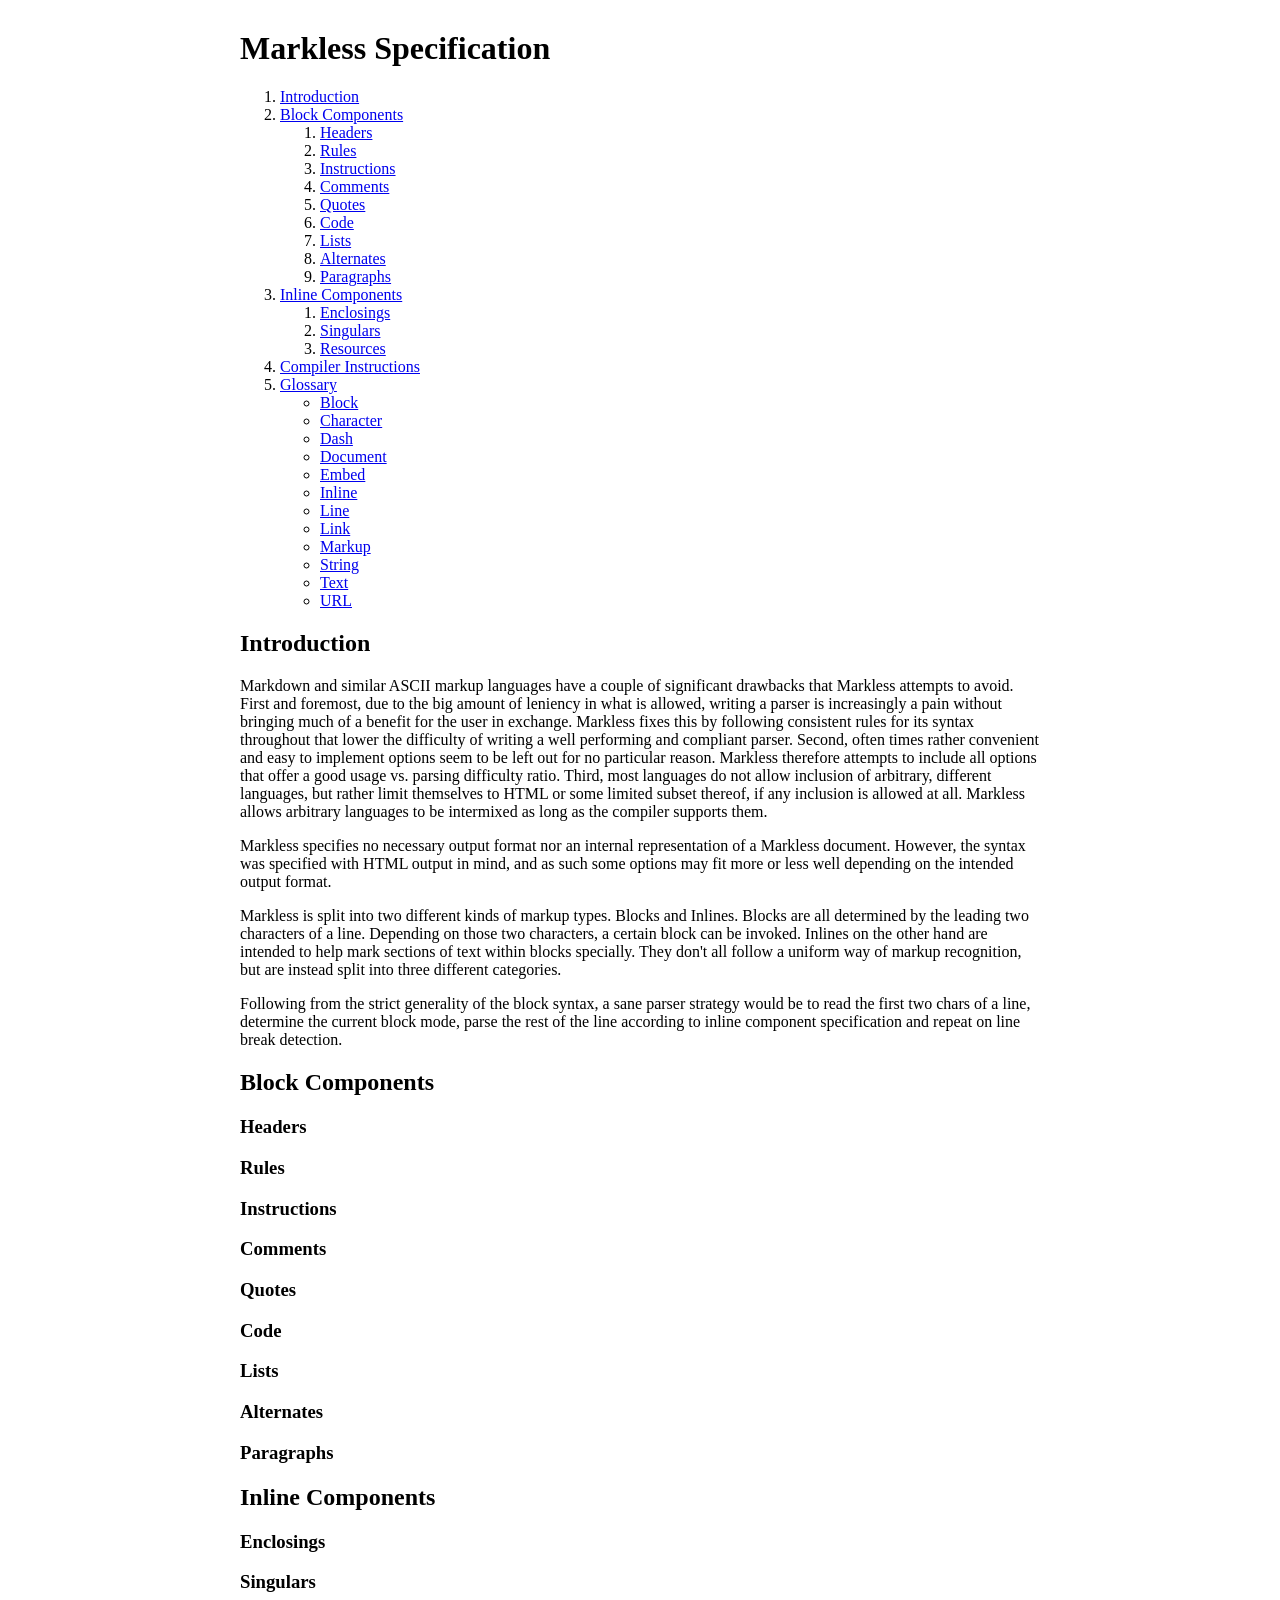
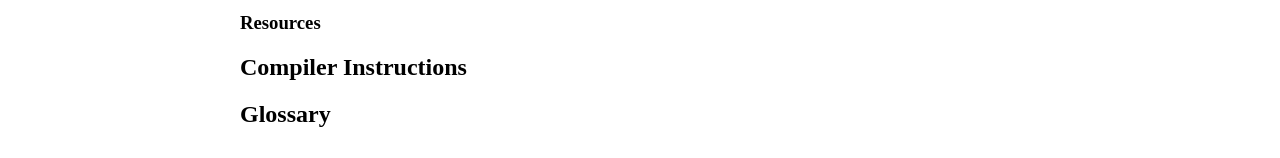
==== spec.html @ 7893da36 "Started work on the spec." ====
<!DOCTYPE html>
<html>
  <head>
    <meta charset="utf-8" />
    <title>Markless Specification</title>
    <style type="text/css">
      body{
          margin: 30px auto 30px auto;
          max-width: 800px;
          font-size: 12pt;
      }
    </style>
  </head>
  <body>
    <h1>Markless Specification</h1>
    <ol id="contents">
      <li><a href="#Introduction">Introduction</a></li>
      <li><a href="#Block_Components">Block Components</a>
        <ol>
          <li><a href="#Headers">Headers</a></li>
          <li><a href="#Rules">Rules</a></li>
          <li><a href="#Instructions">Instructions</a></li>
          <li><a href="#Comments">Comments</a></li>
          <li><a href="#Quotes">Quotes</a></li>
          <li><a href="#Code">Code</a></li>
          <li><a href="#Lists">Lists</a></li>
          <li><a href="#Alternates">Alternates</a></li>
          <li><a href="#Paragraphs">Paragraphs</a></li>
        </ol>
      </li>
      <li><a href="#Inline_Components">Inline Components</a>
        <ol>
          <li><a href="#Enclosings">Enclosings</a></li>
          <li><a href="#Singulars">Singulars</a></li>
          <li><a href="#Resources">Resources</a></li>
        </ol>
      </li>
      <li><a href="#Compiler_Instructions">Compiler Instructions</a></li>
      <li><a href="#Glossary">Glossary</a>
        <ul>
          <li><a href="#Glossary/Block">Block</a></li>
          <li><a href="#Glossary/Character">Character</a></li>
          <li><a href="#Glossary/Dash">Dash</a></li>
          <li><a href="#Glossary/Document">Document</a></li>
          <li><a href="#Glossary/Embed">Embed</a></li>
          <li><a href="#Glossary/Inline">Inline</a></li>
          <li><a href="#Glossary/Line">Line</a></li>
          <li><a href="#Glossary/Link">Link</a></li>
          <li><a href="#Glossary/Markup">Markup</a></li>
          <li><a href="#Glossary/String">String</a></li>
          <li><a href="#Glossary/Text">Text</a></li>
          <li><a href="#Glossary/URL">URL</a></li>
        </ul>
      </li>
    </ol>

    <h2 id="Introduction">Introduction</h2>
    <p>
      Markdown and similar ASCII markup languages have a couple of significant
      drawbacks that Markless attempts to avoid. First and foremost, due to the
      big amount of leniency in what is allowed, writing a parser is increasingly
      a pain without bringing much of a benefit for the user in exchange.
      Markless fixes this by following consistent rules for its syntax throughout
      that lower the difficulty of writing a well performing and compliant parser.
      Second, often times rather convenient and easy to implement options seem to
      be left out for no particular reason. Markless therefore attempts to
      include all options that offer a good usage vs. parsing difficulty ratio.
      Third, most languages do not allow inclusion of arbitrary, different
      languages, but rather limit themselves to HTML or some limited subset
      thereof, if any inclusion is allowed at all. Markless allows arbitrary
      languages to be intermixed as long as the compiler supports them.
    </p>
    <p>
      Markless specifies no necessary output format nor an internal representation
      of a Markless document. However, the syntax was specified with HTML output
      in mind, and as such some options may fit more or less well depending on the
      intended output format.
    </p>
    <p>
      Markless is split into two different kinds of markup types. Blocks and Inlines.
      Blocks are all determined by the leading two characters of a line. Depending
      on those two characters, a certain block can be invoked. Inlines on the other
      hand are intended to help mark sections of text within blocks specially. They
      don't all follow a uniform way of markup recognition, but are instead split
      into three different categories.
    </p>
    <p>
      Following from the strict generality of the block syntax, a sane parser
      strategy would be to read the first two chars of a line, determine the current
      block mode, parse the rest of the line according to inline component
      specification and repeat on line break detection.
    </p>

    <h2 id="Block_Components">Block Components</h2>
    <p>
    </p>
    <div>
      <h3 id="Headers">Headers</h3>
      <pre><code></code></pre>
      <p>
      </p>
      
      <h3 id="Rules">Rules</h3>
      <pre><code></code></pre>
      <p>
      </p>
      
      <h3 id="Instructions">Instructions</h3>
      <pre><code></code></pre>
      <p>
      </p>
      
      <h3 id="Comments">Comments</h3>
      <pre><code></code></pre>
      <p>
      </p>
      
      <h3 id="Quotes">Quotes</h3>
      <pre><code></code></pre>
      <p>
      </p>
      
      <h3 id="Code">Code</h3>
      <pre><code></code></pre>
      <p>
      </p>
      
      <h3 id="Lists">Lists</h3>
      <pre><code></code></pre>
      <p>
      </p>
      
      <h3 id="Alternates">Alternates</h3>
      <pre><code></code></pre>
      <p>
      </p>
      
      <h3 id="Paragraphs">Paragraphs</h3>
      <pre><code></code></pre>
      <p>
      </p>
    </div>

    <h2 id="Inline_Components">Inline Components</h2>
    <p>
    </p>
    <div>
      <h3 id="Enclosings">Enclosings</h3>
      <pre><code></code></pre>
      <p>
      </p>
      
      <h3 id="Singulars">Singulars</h3>
      <pre><code></code></pre>
      <p>
      </p>
      
      <h3 id="Resources">Resources</h3>
      <pre><code></code></pre>
      <p>
      </p>
    </div>

    <h2 id="Compiler_Instructions">Compiler Instructions</h2>
    <p>
    </p>

    <h2 id="Glossary">Glossary</h2>
    <p>
    </p>
    <div>
      <h3 id="Glossary/"></h3>
      <p></p>
      
      <h3 id="Glossary/"></h3>
      <p></p>
    </div>
  </body>
</html>
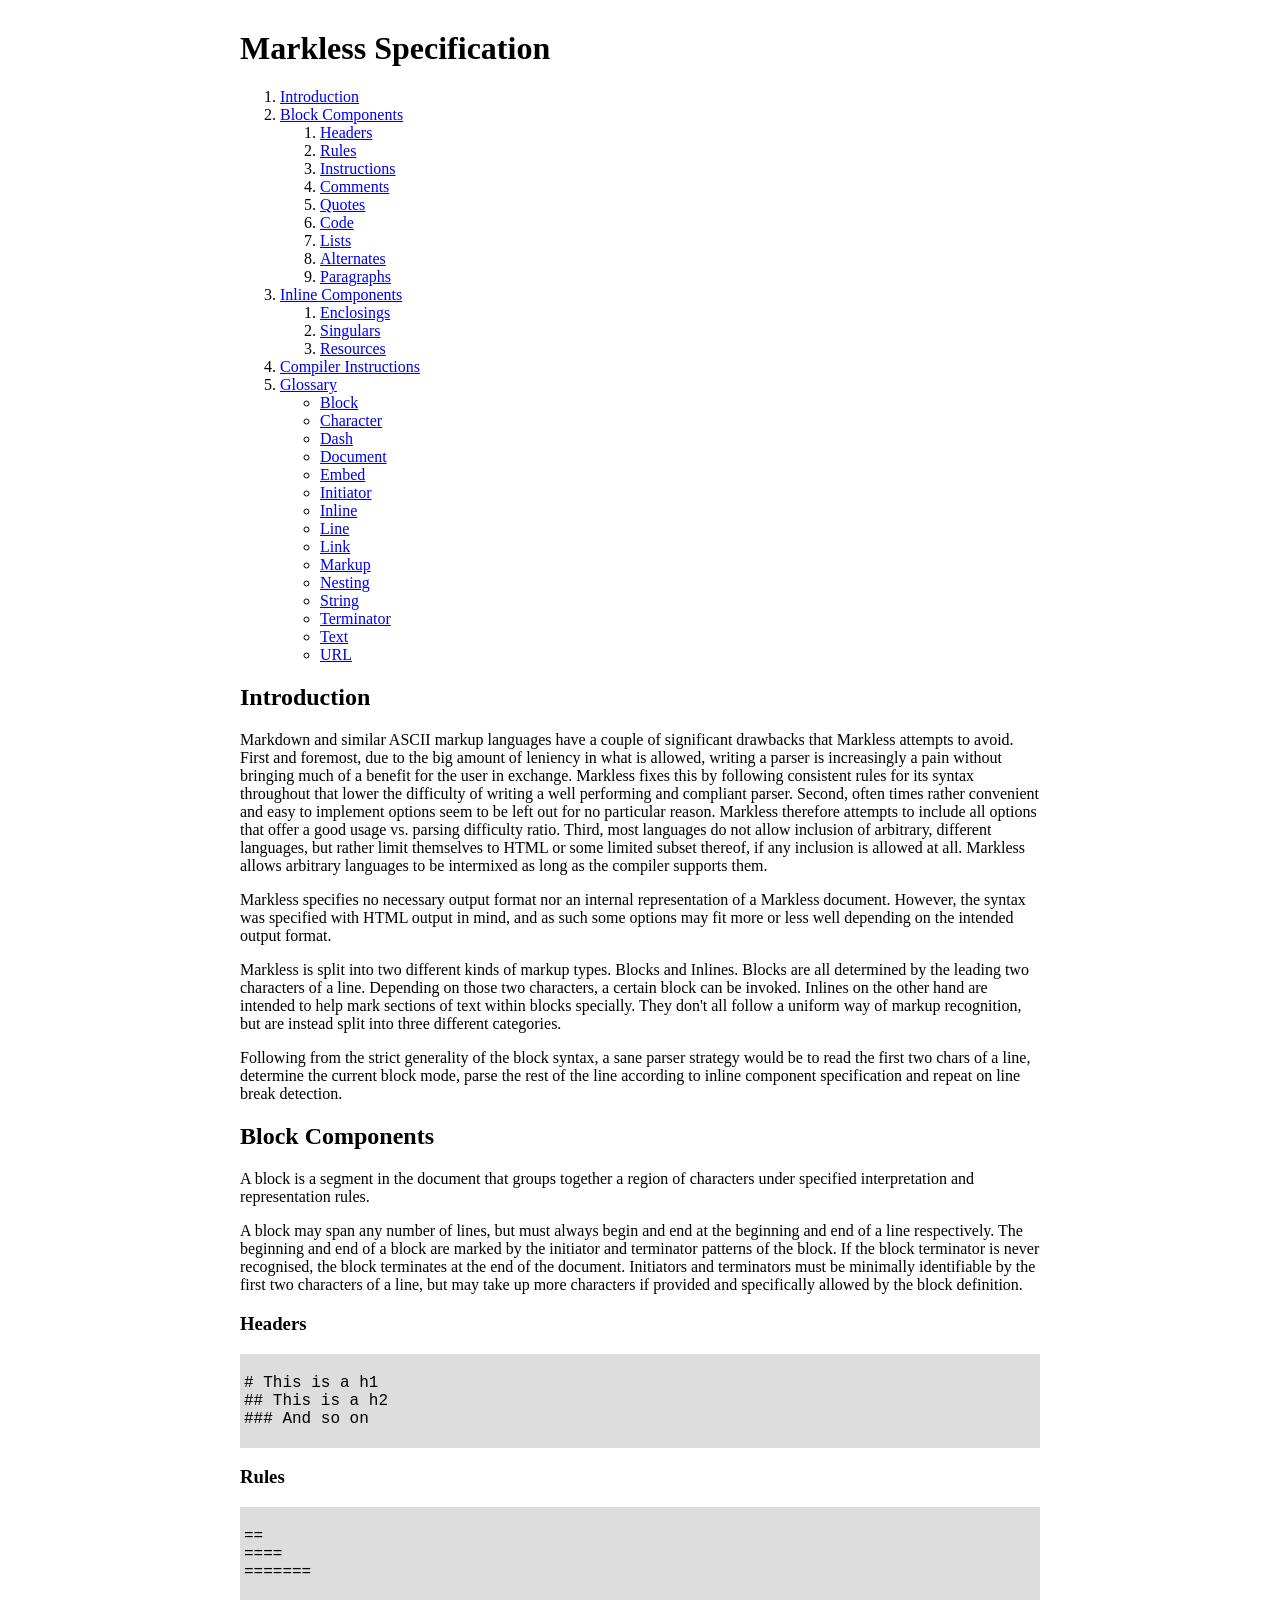
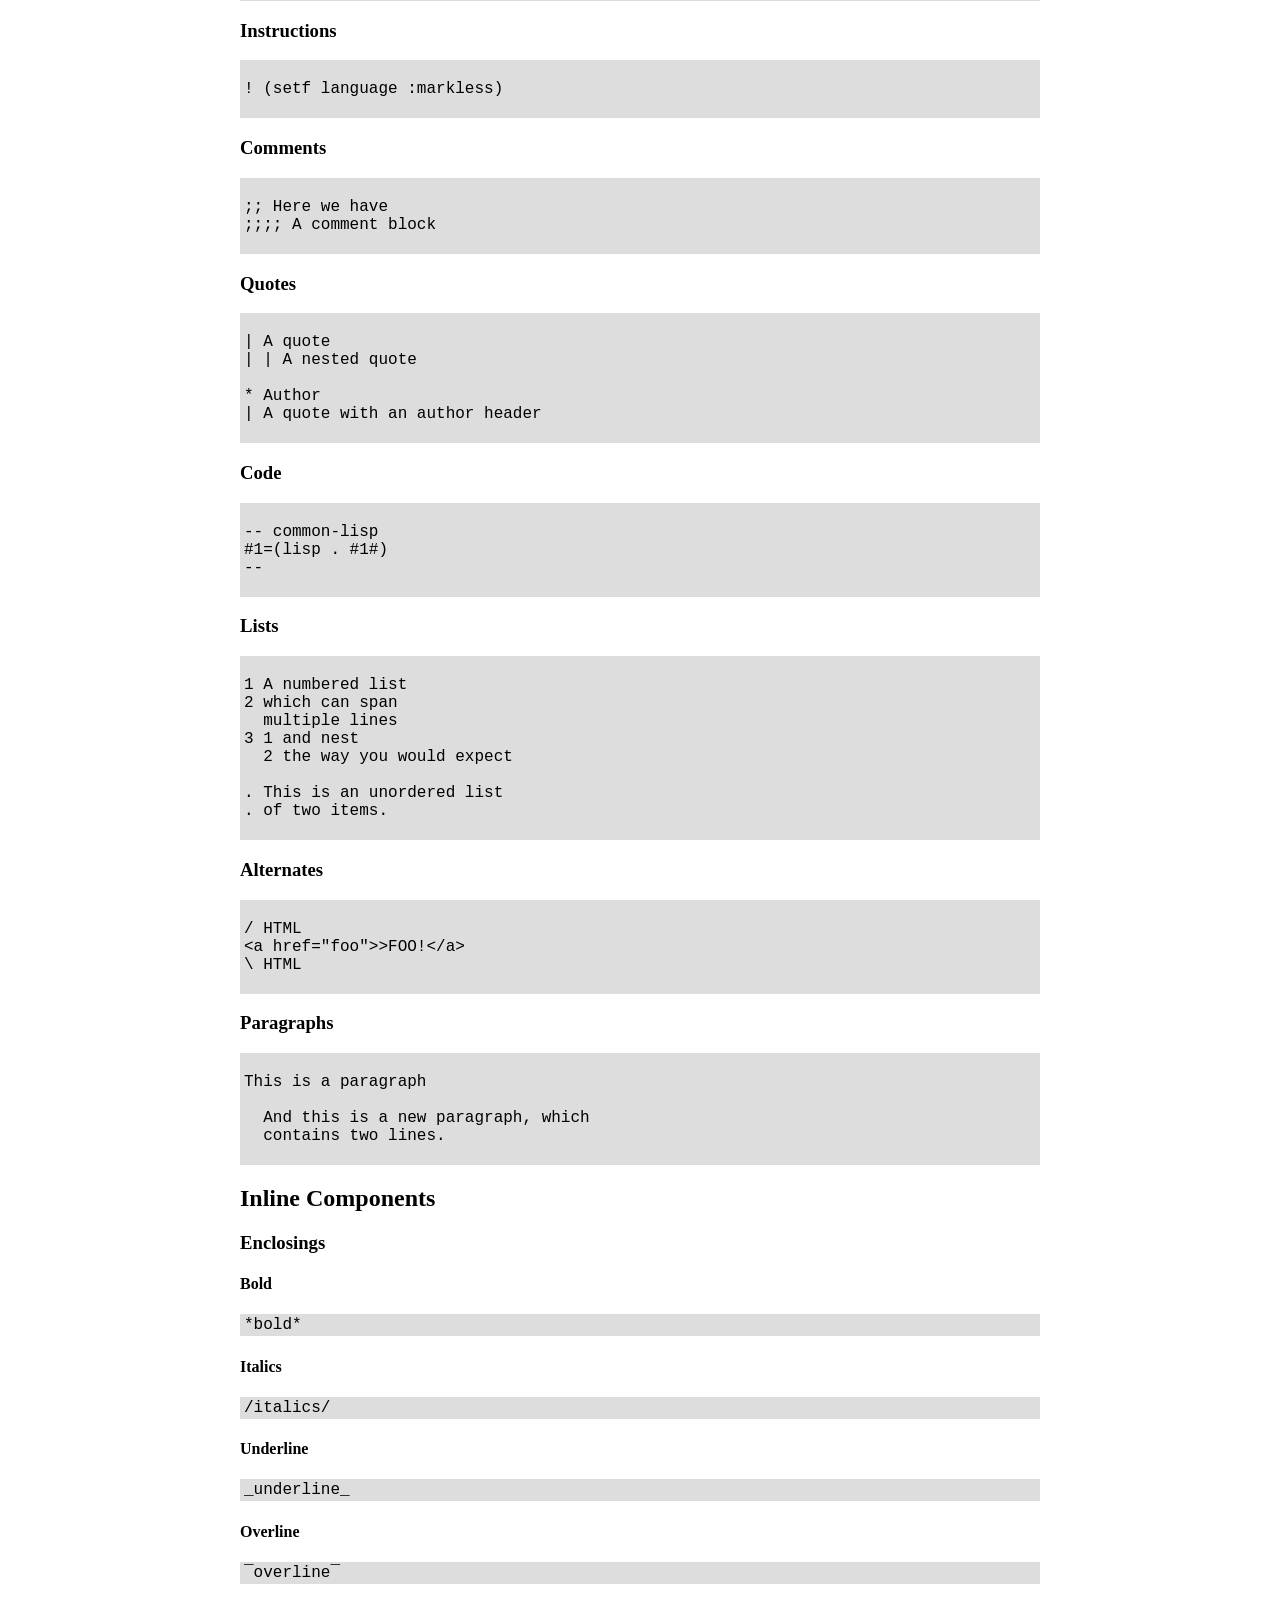
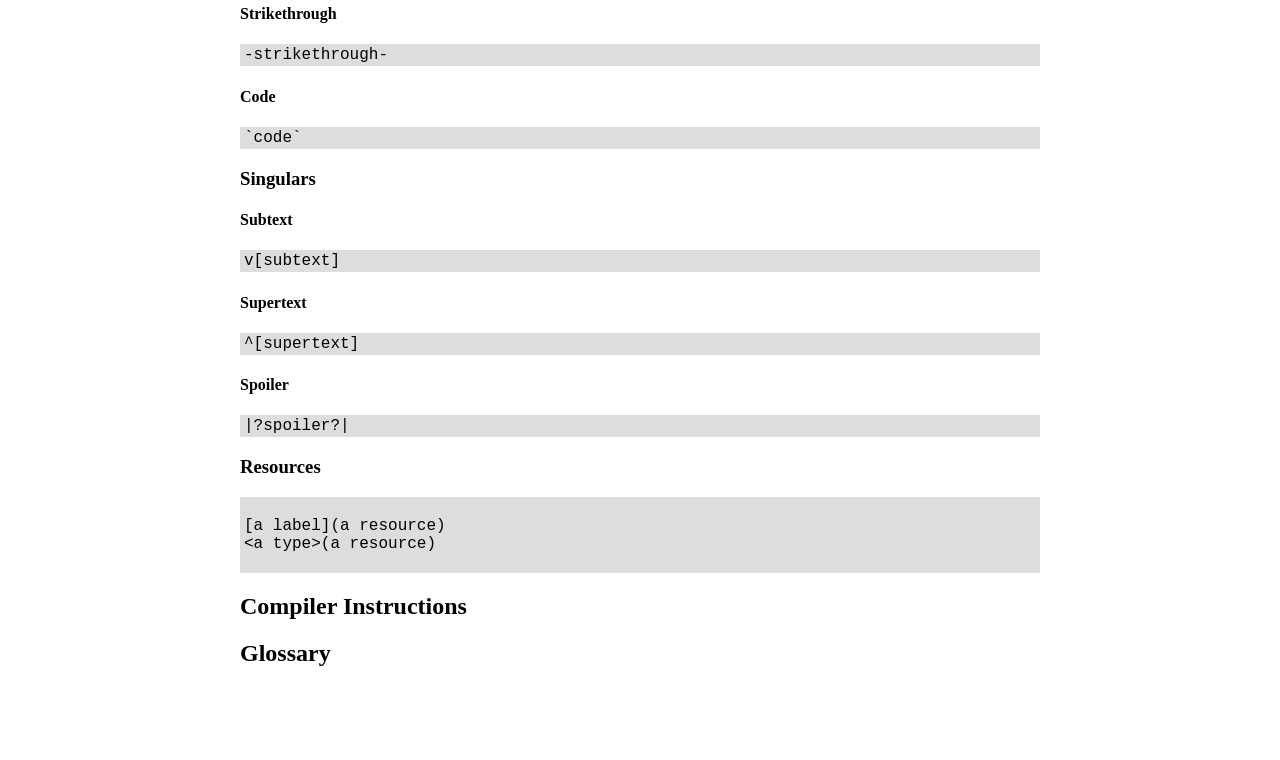
==== commit 25cba780: "Continued work on the spec, included samples of all markup options." ====
--- a/spec.html
+++ b/spec.html
@@ -8,6 +8,14 @@
           margin: 30px auto 30px auto;
           max-width: 800px;
           font-size: 12pt;
+      }
+      code{
+          font-family: Consolas, Inconsolata, monospace;
+          background: #DDD;
+          padding: 2px 4px 2px 4px;
+      }
+      pre code{
+          display: block;
       }
     </style>
   </head>
@@ -43,11 +51,14 @@
           <li><a href="#Glossary/Dash">Dash</a></li>
           <li><a href="#Glossary/Document">Document</a></li>
           <li><a href="#Glossary/Embed">Embed</a></li>
+          <li><a href="#Glossary/Initiator">Initiator</a></li>
           <li><a href="#Glossary/Inline">Inline</a></li>
           <li><a href="#Glossary/Line">Line</a></li>
           <li><a href="#Glossary/Link">Link</a></li>
           <li><a href="#Glossary/Markup">Markup</a></li>
+          <li><a href="#Glossary/Nesting">Nesting</a></li>
           <li><a href="#Glossary/String">String</a></li>
+          <li><a href="#Glossary/Terminator">Terminator</a></li>
           <li><a href="#Glossary/Text">Text</a></li>
           <li><a href="#Glossary/URL">URL</a></li>
         </ul>
@@ -93,50 +104,102 @@
 
     <h2 id="Block_Components">Block Components</h2>
     <p>
+      A block is a segment in the document that groups together a region of characters
+      under specified interpretation and representation rules.
+    </p>
+    <p>
+      A block may span any number of lines, but must always begin and end at the
+      beginning and end of a line respectively. The beginning and end of a block
+      are marked by the initiator and terminator patterns of the block. If the block
+      terminator is never recognised, the block terminates at the end of the document.
+      Initiators and terminators must be minimally identifiable by the first two
+      characters of a line, but may take up more characters if provided and
+      specifically allowed by the block definition.
     </p>
     <div>
       <h3 id="Headers">Headers</h3>
-      <pre><code></code></pre>
+      <pre><code>
+# This is a h1
+## This is a h2
+### And so on
+      </code></pre>
       <p>
       </p>
       
       <h3 id="Rules">Rules</h3>
-      <pre><code></code></pre>
+      <pre><code>
+==
+====
+=======
+      </code></pre>
       <p>
       </p>
       
       <h3 id="Instructions">Instructions</h3>
-      <pre><code></code></pre>
+      <pre><code>
+! (setf language :markless)
+      </code></pre>
       <p>
       </p>
       
       <h3 id="Comments">Comments</h3>
-      <pre><code></code></pre>
+      <pre><code>
+;; Here we have
+;;;; A comment block
+      </code></pre>
       <p>
       </p>
       
       <h3 id="Quotes">Quotes</h3>
-      <pre><code></code></pre>
+      <pre><code>
+| A quote
+| | A nested quote
+
+* Author
+| A quote with an author header
+      </code></pre>
       <p>
       </p>
       
       <h3 id="Code">Code</h3>
-      <pre><code></code></pre>
+      <pre><code>
+-- common-lisp
+#1=(lisp . #1#)
+--
+      </code></pre>
       <p>
       </p>
       
       <h3 id="Lists">Lists</h3>
-      <pre><code></code></pre>
+      <pre><code>
+1 A numbered list
+2 which can span
+  multiple lines
+3 1 and nest
+  2 the way you would expect
+
+. This is an unordered list
+. of two items.
+      </code></pre>
       <p>
       </p>
       
       <h3 id="Alternates">Alternates</h3>
-      <pre><code></code></pre>
+      <pre><code>
+/ HTML
+&lt;a href="foo"&gt>FOO!&lt;/a&gt;
+\ HTML
+      </code></pre>
       <p>
       </p>
       
       <h3 id="Paragraphs">Paragraphs</h3>
-      <pre><code></code></pre>
+      <pre><code>
+This is a paragraph
+
+  And this is a new paragraph, which
+  contains two lines.
+      </code></pre>
       <p>
       </p>
     </div>
@@ -146,17 +209,56 @@
     </p>
     <div>
       <h3 id="Enclosings">Enclosings</h3>
-      <pre><code></code></pre>
-      <p>
-      </p>
+      <p>
+      </p>
+      <div>
+        <h4>Bold</h4>
+        <pre><code>*bold*</code></pre>
+        <p></p>
+        
+        <h4>Italics</h4>
+        <pre><code>/italics/</code></pre>
+        <p></p>
+        
+        <h4>Underline</h4>
+        <pre><code>_underline_</code></pre>
+        <p></p>
+        
+        <h4>Overline</h4>
+        <pre><code>‾overline‾</code></pre>
+        <p></p>
+        
+        <h4>Strikethrough</h4>
+        <pre><code>-strikethrough-</code></pre>
+        <p></p>
+        
+        <h4>Code</h4>
+        <pre><code>`code`</code></pre>
+        <p></p>
+      </div>
       
       <h3 id="Singulars">Singulars</h3>
-      <pre><code></code></pre>
-      <p>
-      </p>
+      <p>
+      </p>
+      <div>
+        <h4>Subtext</h4>
+        <pre><code>v[subtext]</code></pre>
+        <p></p>
+        
+        <h4>Supertext</h4>
+        <pre><code>^[supertext]</code></pre>
+        <p></p>
+        
+        <h4>Spoiler</h4>
+        <pre><code>|?spoiler?|</code></pre>
+        <p></p>
+      </div>
       
       <h3 id="Resources">Resources</h3>
-      <pre><code></code></pre>
+      <pre><code>
+[a label](a resource)
+&lt;a type&gt;(a resource)
+      </code></pre>
       <p>
       </p>
     </div>
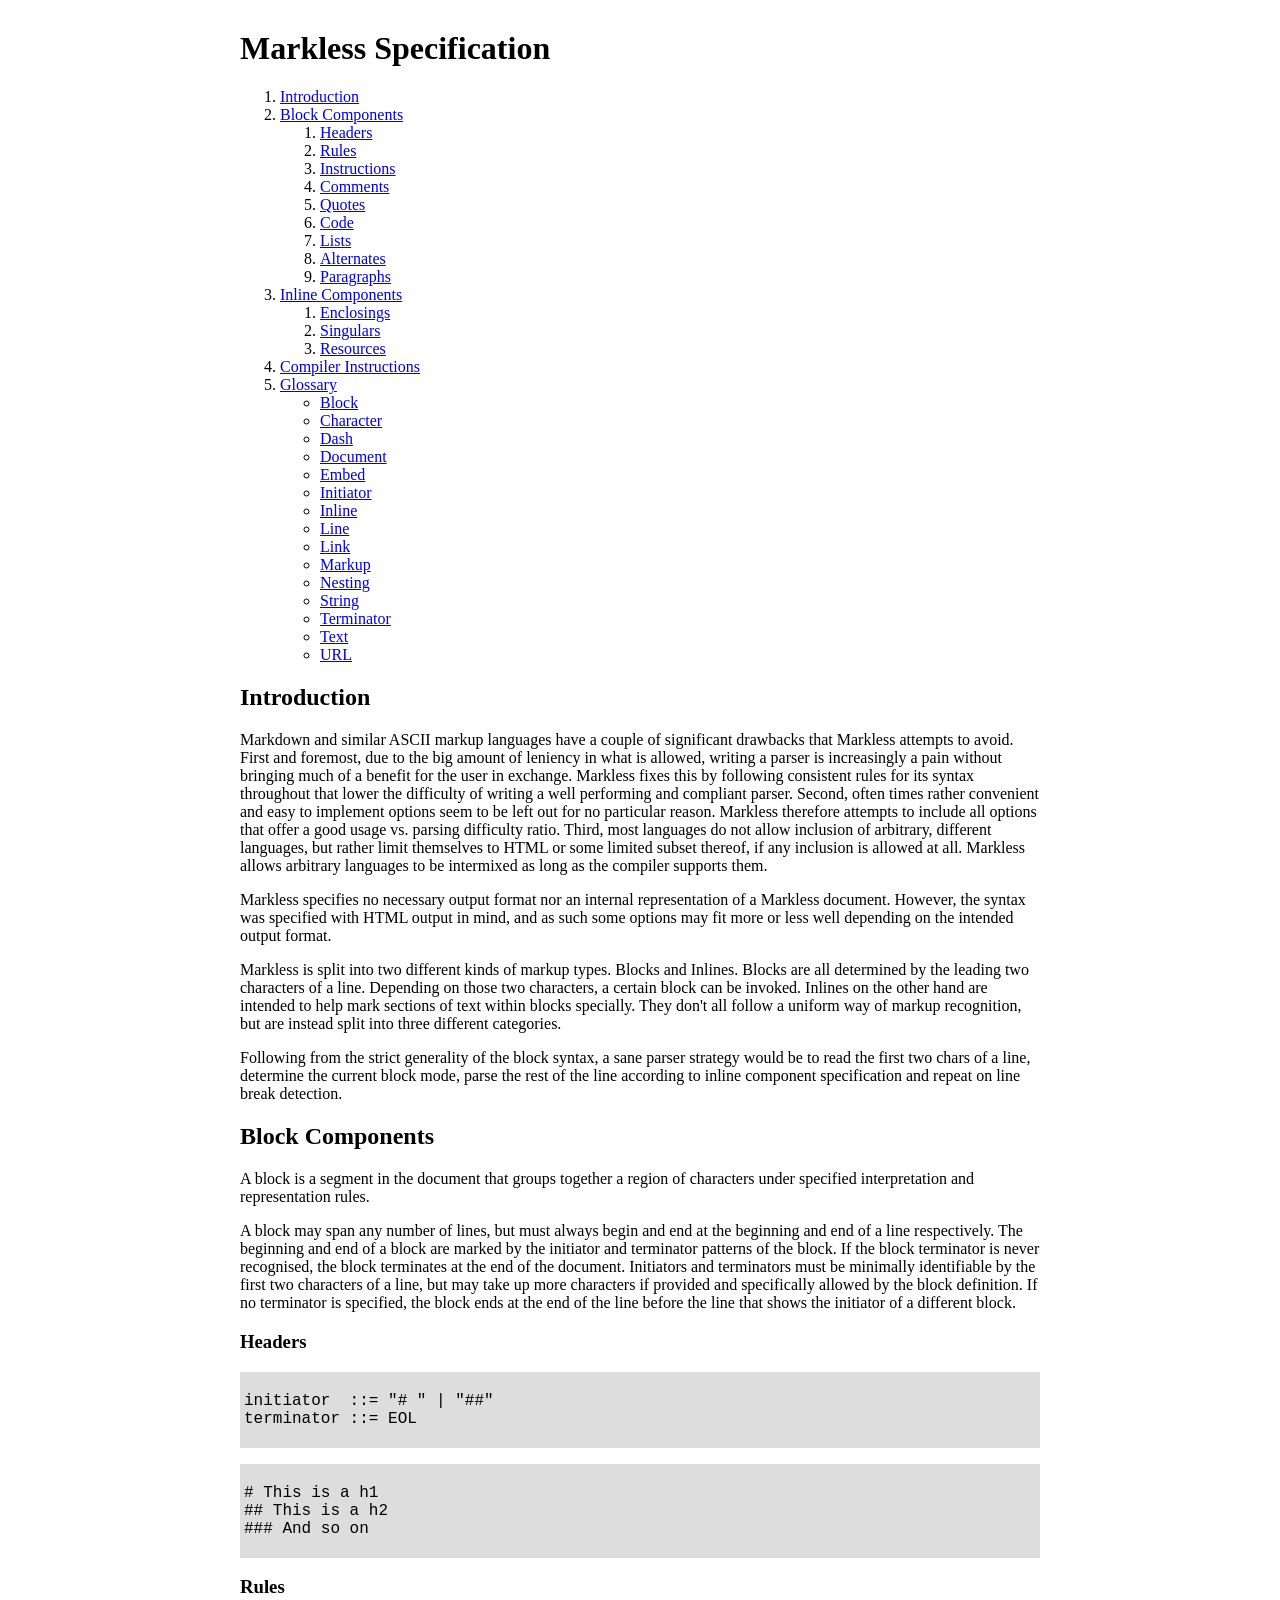
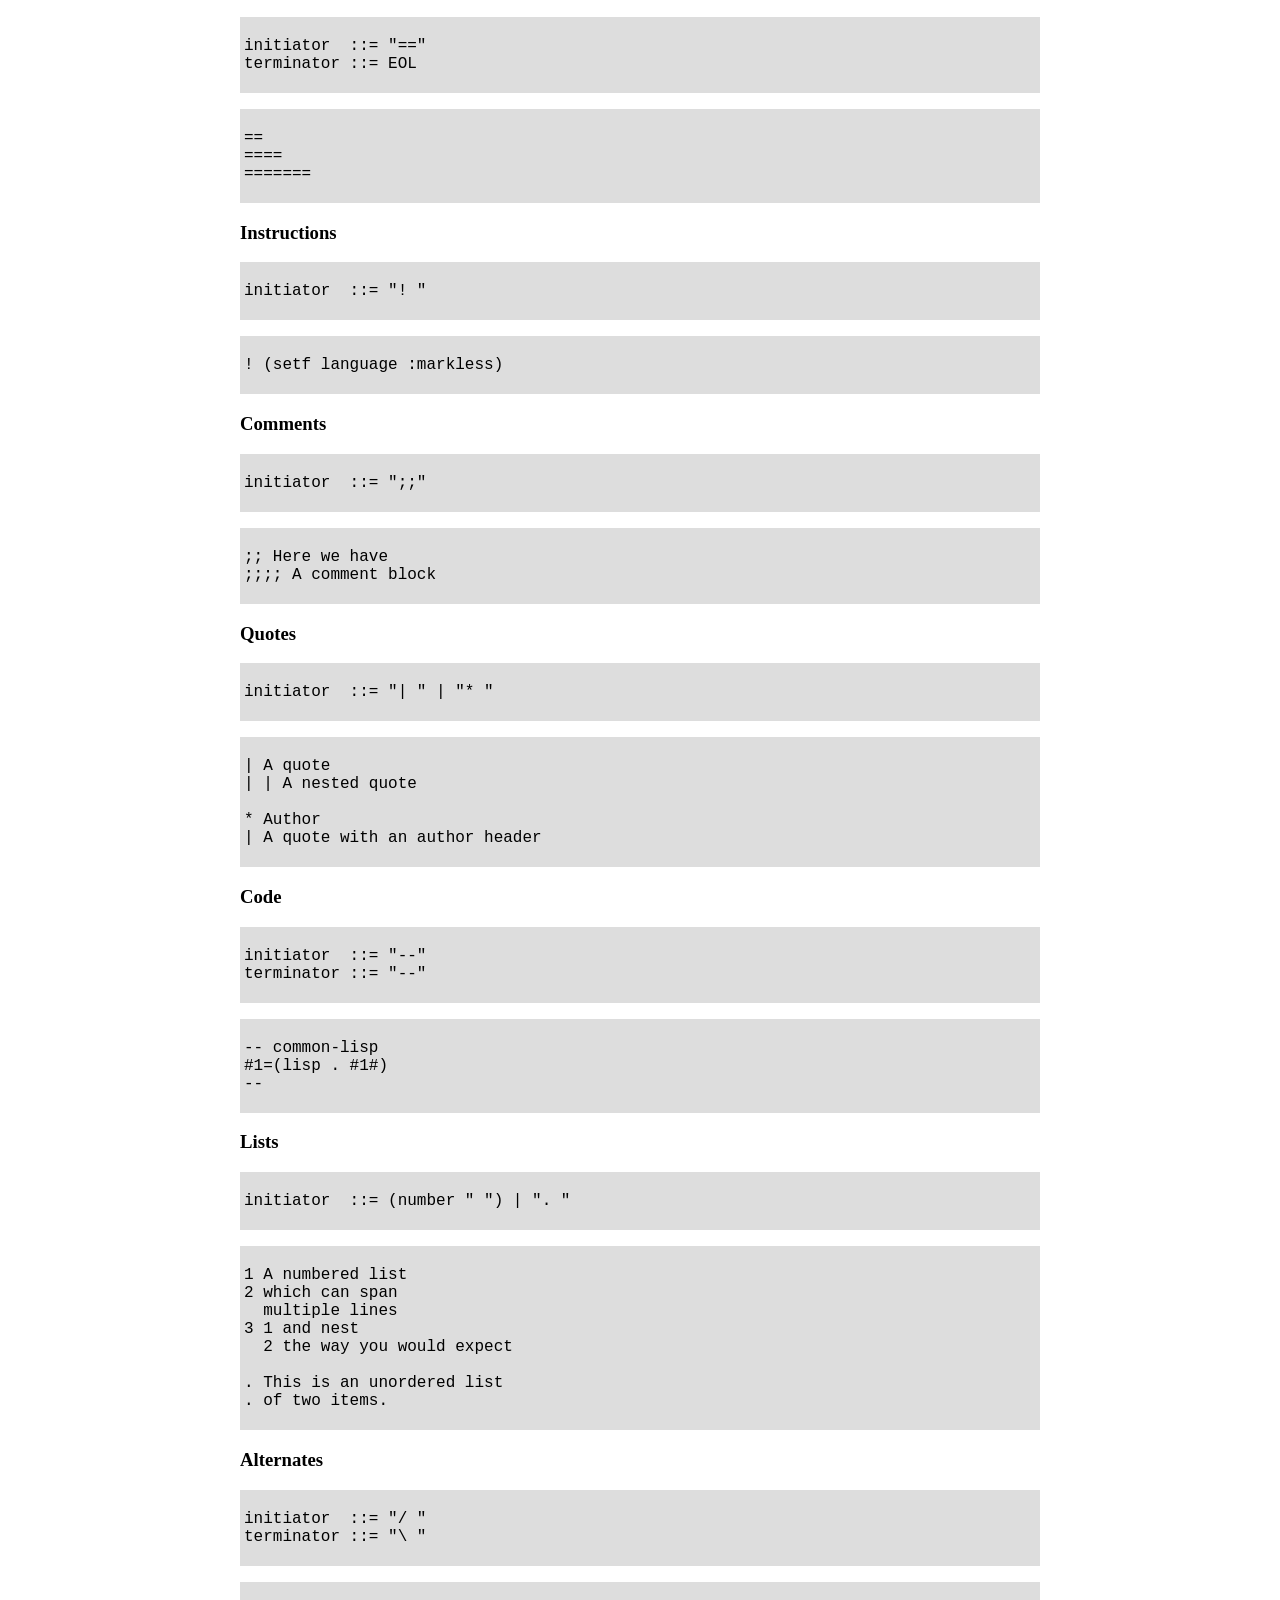
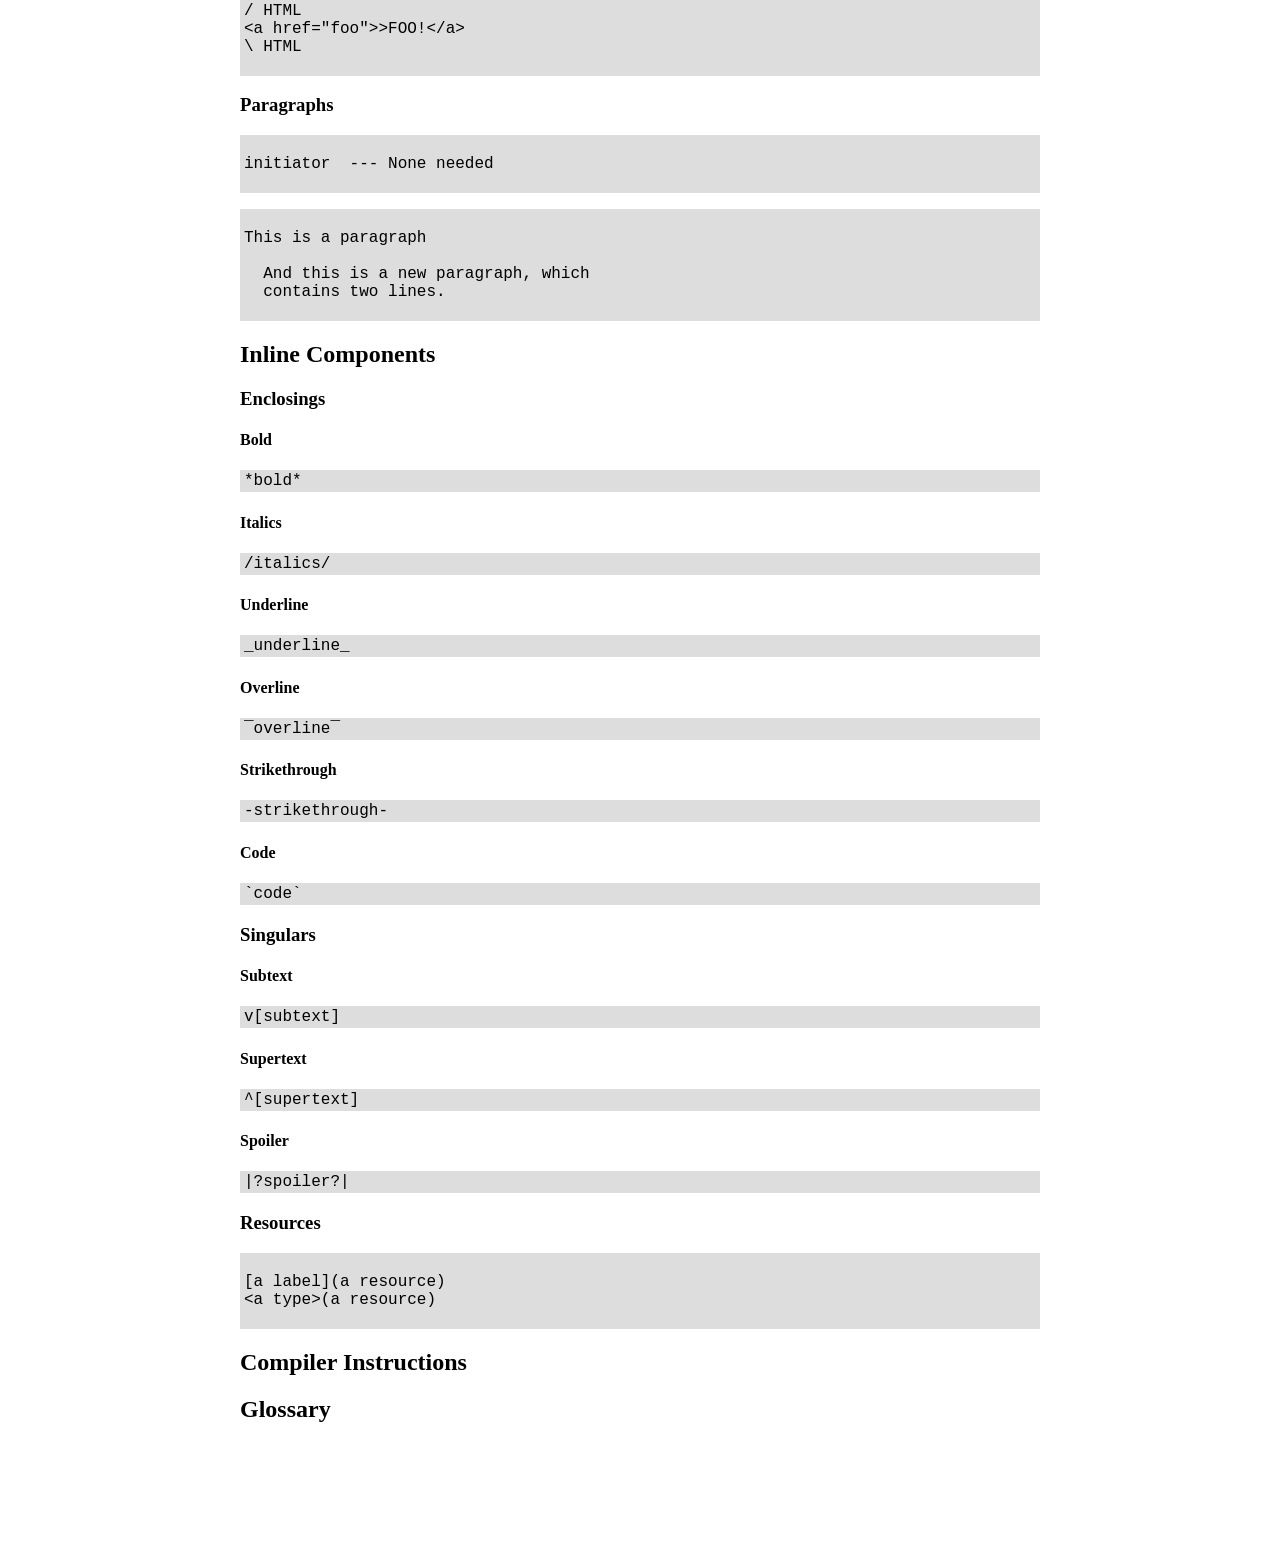
==== commit 126416f2: "Added clarification to block definition, added initiator and terminator definitions to blocks." ====
--- a/spec.html
+++ b/spec.html
@@ -114,11 +114,17 @@
       terminator is never recognised, the block terminates at the end of the document.
       Initiators and terminators must be minimally identifiable by the first two
       characters of a line, but may take up more characters if provided and
-      specifically allowed by the block definition.
+      specifically allowed by the block definition. If no terminator is specified, the
+      block ends at the end of the line before the line that shows the initiator of a
+      different block.
     </p>
     <div>
       <h3 id="Headers">Headers</h3>
-      <pre><code>
+      <pre><code class="definition">
+initiator  ::= "# " | "##"
+terminator ::= EOL
+      </code></pre>
+      <pre><code class="example">
 # This is a h1
 ## This is a h2
 ### And so on
@@ -127,7 +133,11 @@
       </p>
       
       <h3 id="Rules">Rules</h3>
-      <pre><code>
+      <pre><code class="definition">
+initiator  ::= "=="
+terminator ::= EOL
+      </code></pre>
+      <pre><code class="example">
 ==
 ====
 =======
@@ -136,14 +146,20 @@
       </p>
       
       <h3 id="Instructions">Instructions</h3>
-      <pre><code>
+      <pre><code class="definition">
+initiator  ::= "! "
+      </code></pre>
+      <pre><code class="example">
 ! (setf language :markless)
       </code></pre>
       <p>
       </p>
       
       <h3 id="Comments">Comments</h3>
-      <pre><code>
+      <pre><code class="definition">
+initiator  ::= ";;"
+      </code></pre>
+      <pre><code class="example">
 ;; Here we have
 ;;;; A comment block
       </code></pre>
@@ -151,7 +167,10 @@
       </p>
       
       <h3 id="Quotes">Quotes</h3>
-      <pre><code>
+      <pre><code class="definition">
+initiator  ::= "| " | "* "
+      </code></pre>
+      <pre><code class="example">
 | A quote
 | | A nested quote
 
@@ -162,7 +181,11 @@
       </p>
       
       <h3 id="Code">Code</h3>
-      <pre><code>
+      <pre><code class="definition">
+initiator  ::= "--"
+terminator ::= "--"
+      </code></pre>
+      <pre><code class="example">
 -- common-lisp
 #1=(lisp . #1#)
 --
@@ -171,7 +194,10 @@
       </p>
       
       <h3 id="Lists">Lists</h3>
-      <pre><code>
+      <pre><code class="definition">
+initiator  ::= (number " ") | ". "
+      </code></pre>
+      <pre><code class="example">
 1 A numbered list
 2 which can span
   multiple lines
@@ -185,7 +211,11 @@
       </p>
       
       <h3 id="Alternates">Alternates</h3>
-      <pre><code>
+      <pre><code class="definition">
+initiator  ::= "/ "
+terminator ::= "\ "
+      </code></pre>
+      <pre><code class="example">
 / HTML
 &lt;a href="foo"&gt>FOO!&lt;/a&gt;
 \ HTML
@@ -194,7 +224,10 @@
       </p>
       
       <h3 id="Paragraphs">Paragraphs</h3>
-      <pre><code>
+      <pre><code class="definition">
+initiator  --- None needed
+      </code></pre>
+      <pre><code class="example">
 This is a paragraph
 
   And this is a new paragraph, which
@@ -213,27 +246,27 @@
       </p>
       <div>
         <h4>Bold</h4>
-        <pre><code>*bold*</code></pre>
+        <pre><code class="example">*bold*</code></pre>
         <p></p>
         
         <h4>Italics</h4>
-        <pre><code>/italics/</code></pre>
+        <pre><code class="example">/italics/</code></pre>
         <p></p>
         
         <h4>Underline</h4>
-        <pre><code>_underline_</code></pre>
+        <pre><code class="example">_underline_</code></pre>
         <p></p>
         
         <h4>Overline</h4>
-        <pre><code>‾overline‾</code></pre>
+        <pre><code class="example">‾overline‾</code></pre>
         <p></p>
         
         <h4>Strikethrough</h4>
-        <pre><code>-strikethrough-</code></pre>
+        <pre><code class="example">-strikethrough-</code></pre>
         <p></p>
         
         <h4>Code</h4>
-        <pre><code>`code`</code></pre>
+        <pre><code class="example">`code`</code></pre>
         <p></p>
       </div>
       
@@ -242,20 +275,20 @@
       </p>
       <div>
         <h4>Subtext</h4>
-        <pre><code>v[subtext]</code></pre>
+        <pre><code class="example">v[subtext]</code></pre>
         <p></p>
         
         <h4>Supertext</h4>
-        <pre><code>^[supertext]</code></pre>
+        <pre><code class="example">^[supertext]</code></pre>
         <p></p>
         
         <h4>Spoiler</h4>
-        <pre><code>|?spoiler?|</code></pre>
+        <pre><code class="example">|?spoiler?|</code></pre>
         <p></p>
       </div>
       
       <h3 id="Resources">Resources</h3>
-      <pre><code>
+      <pre><code class="example">
 [a label](a resource)
 &lt;a type&gt;(a resource)
       </code></pre>
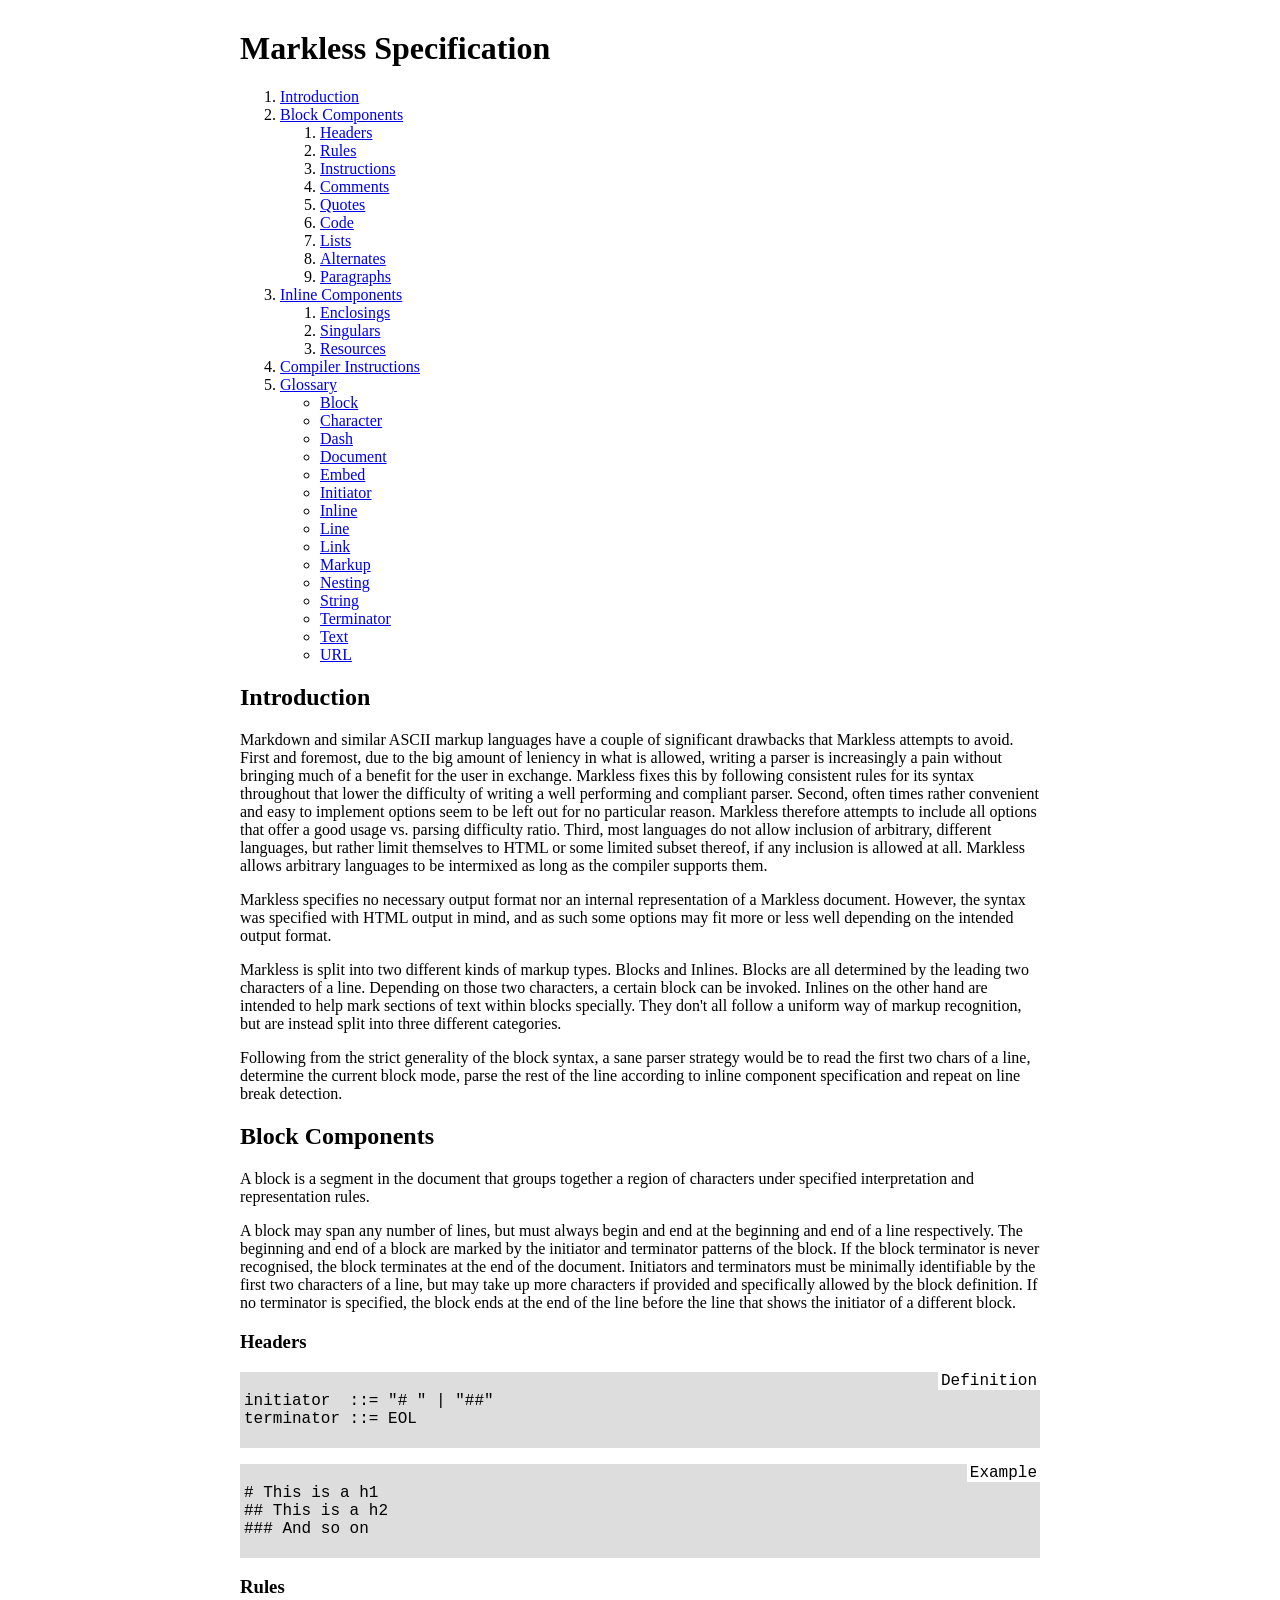
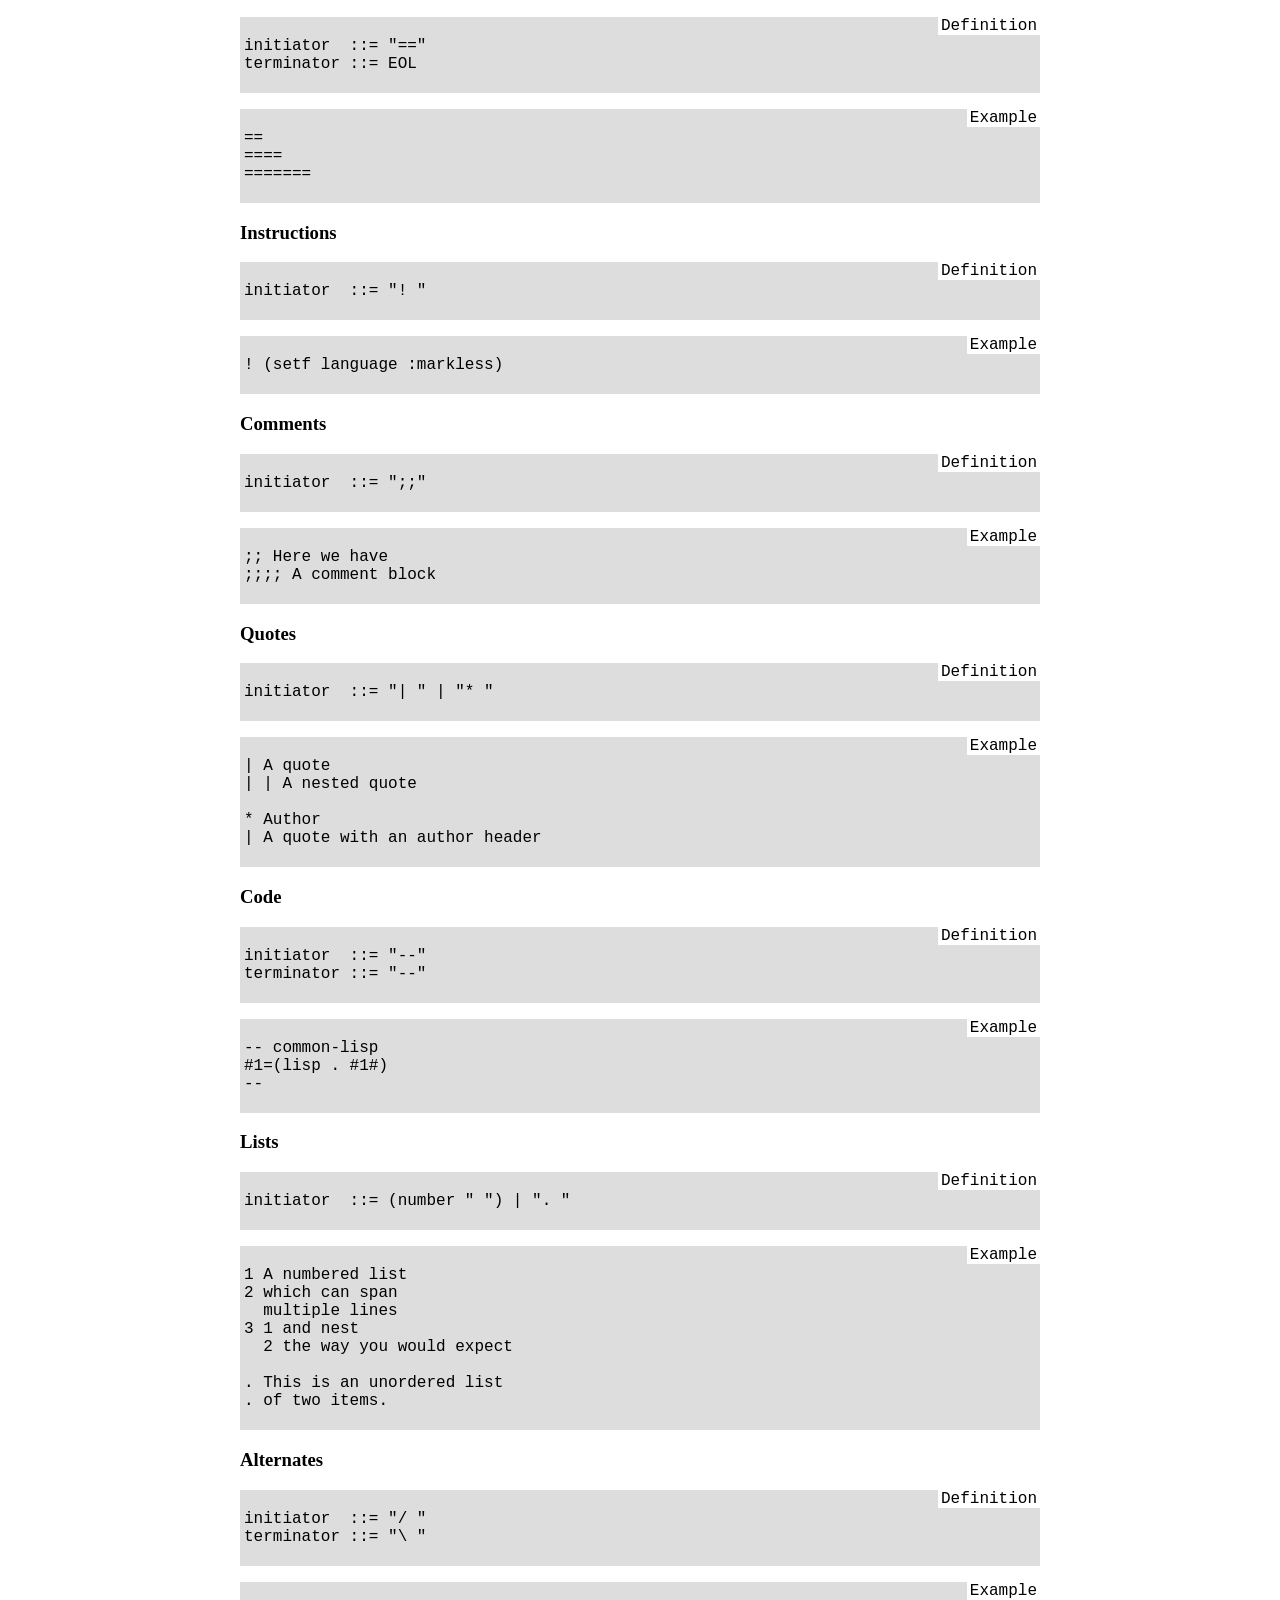
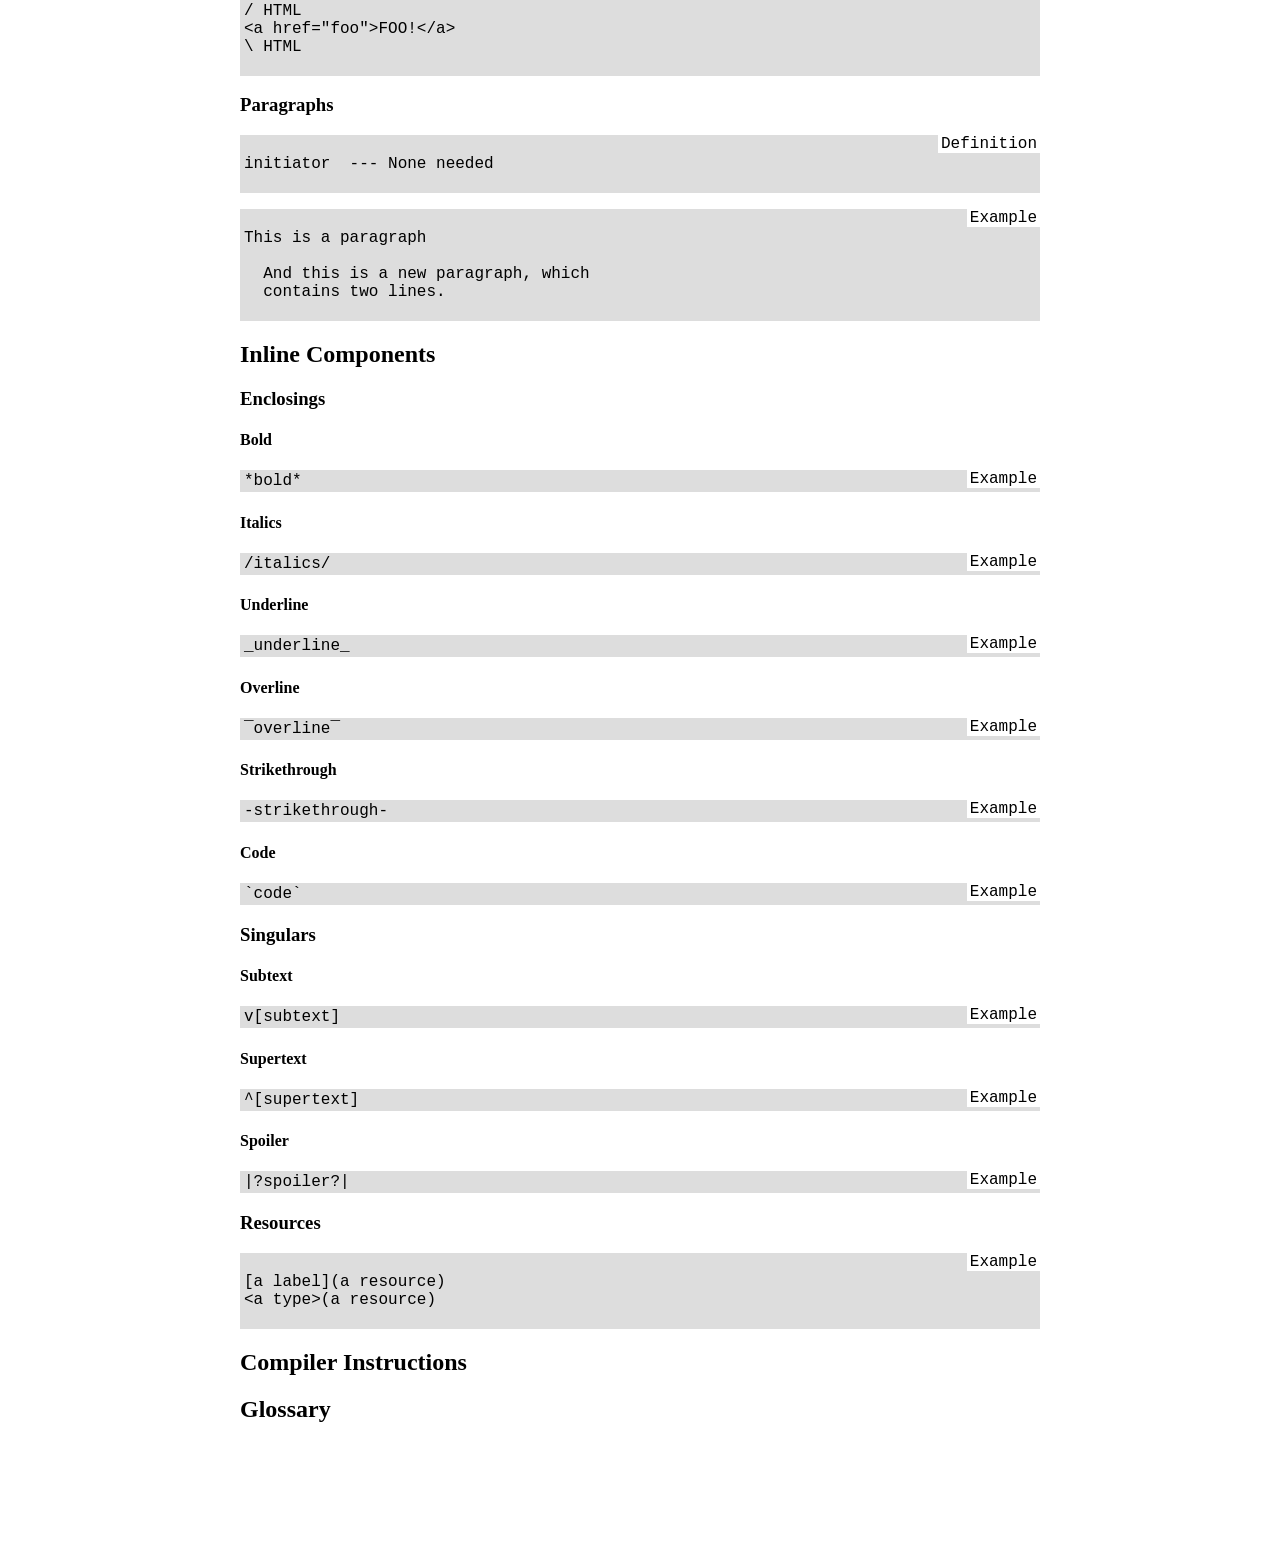
==== commit 81092870: "Styling" ====
--- a/spec.html
+++ b/spec.html
@@ -13,10 +13,19 @@
           font-family: Consolas, Inconsolata, monospace;
           background: #DDD;
           padding: 2px 4px 2px 4px;
+          position: relative;
       }
       pre code{
           display: block;
       }
+      code.definition::before,code.example::before{
+          background: #FFF;
+          position: absolute;
+          top: 0; right: 0;
+          padding: 0 3px 0 3px;
+      }
+      code.definition::before{content:"Definition";}
+      code.example::before{content:"Example";}
     </style>
   </head>
   <body>
@@ -217,7 +226,7 @@
       </code></pre>
       <pre><code class="example">
 / HTML
-&lt;a href="foo"&gt>FOO!&lt;/a&gt;
+&lt;a href="foo"&gt;FOO!&lt;/a&gt;
 \ HTML
       </code></pre>
       <p>
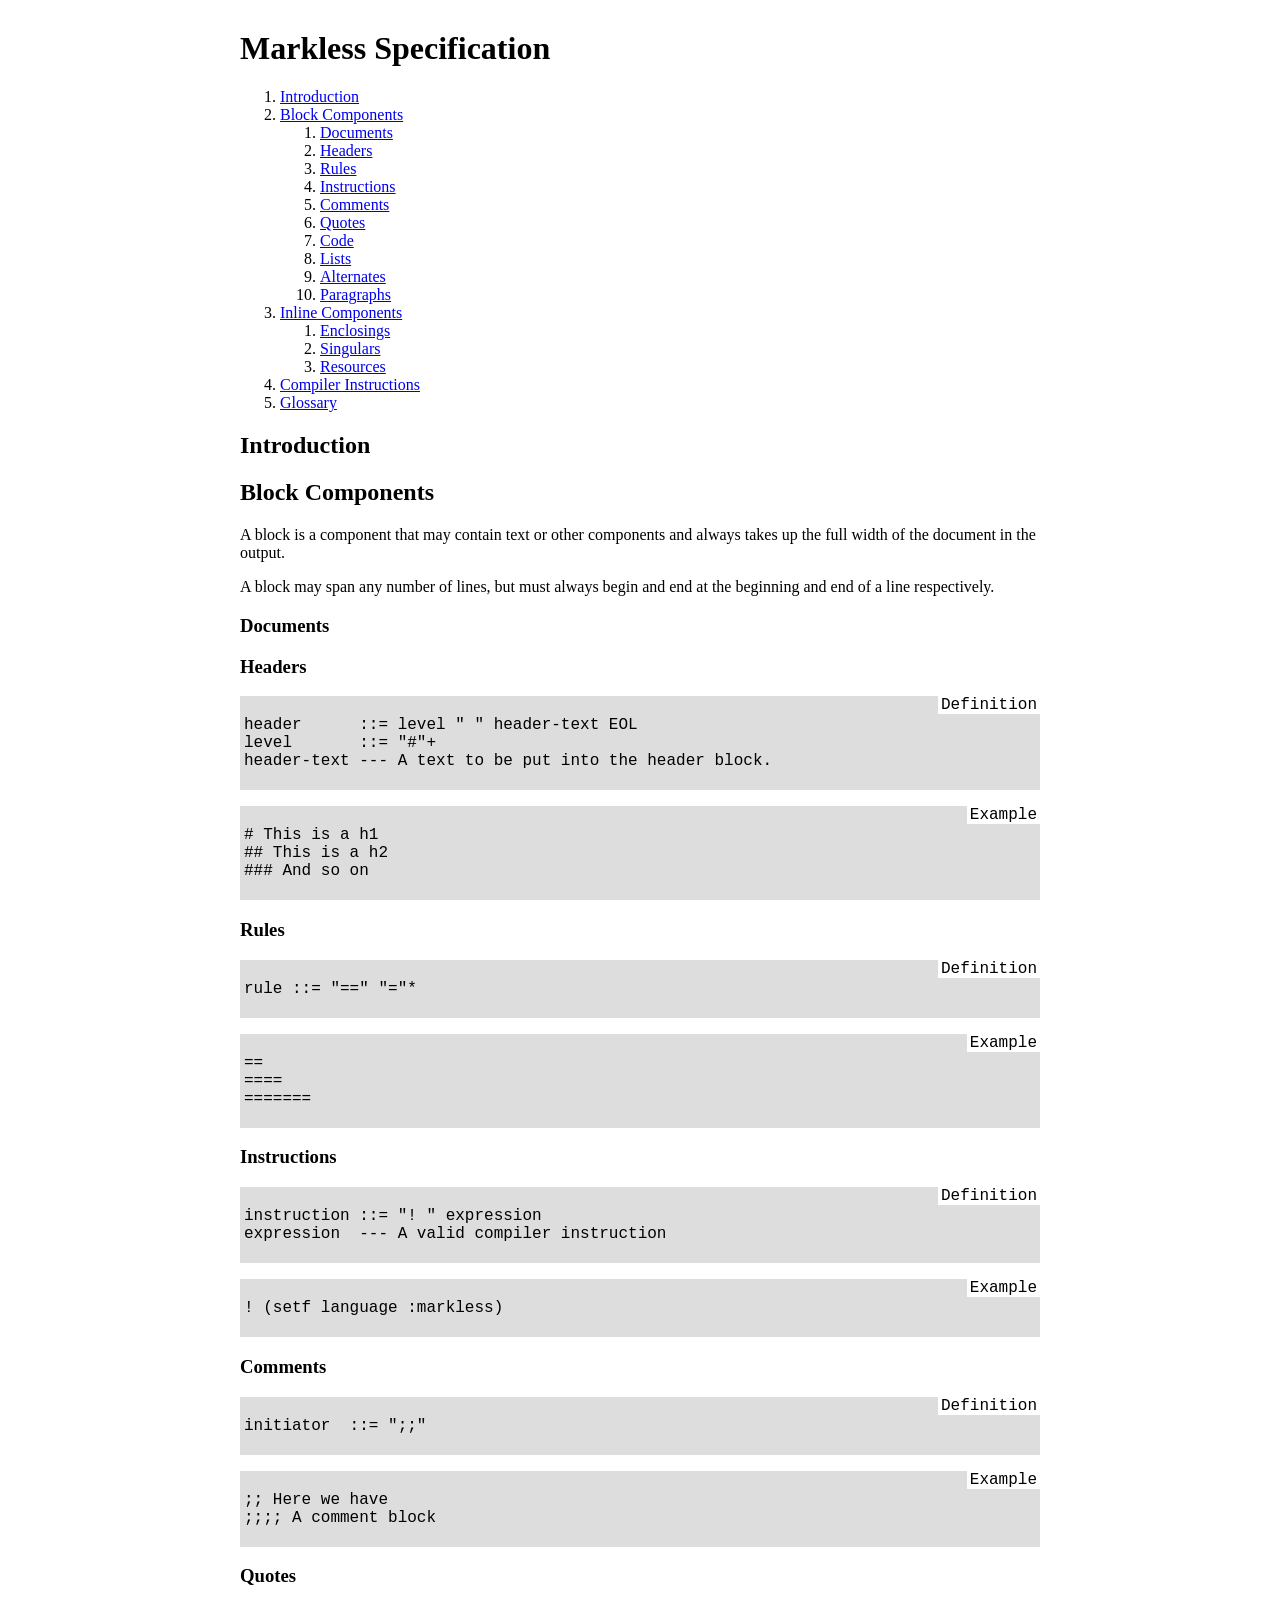
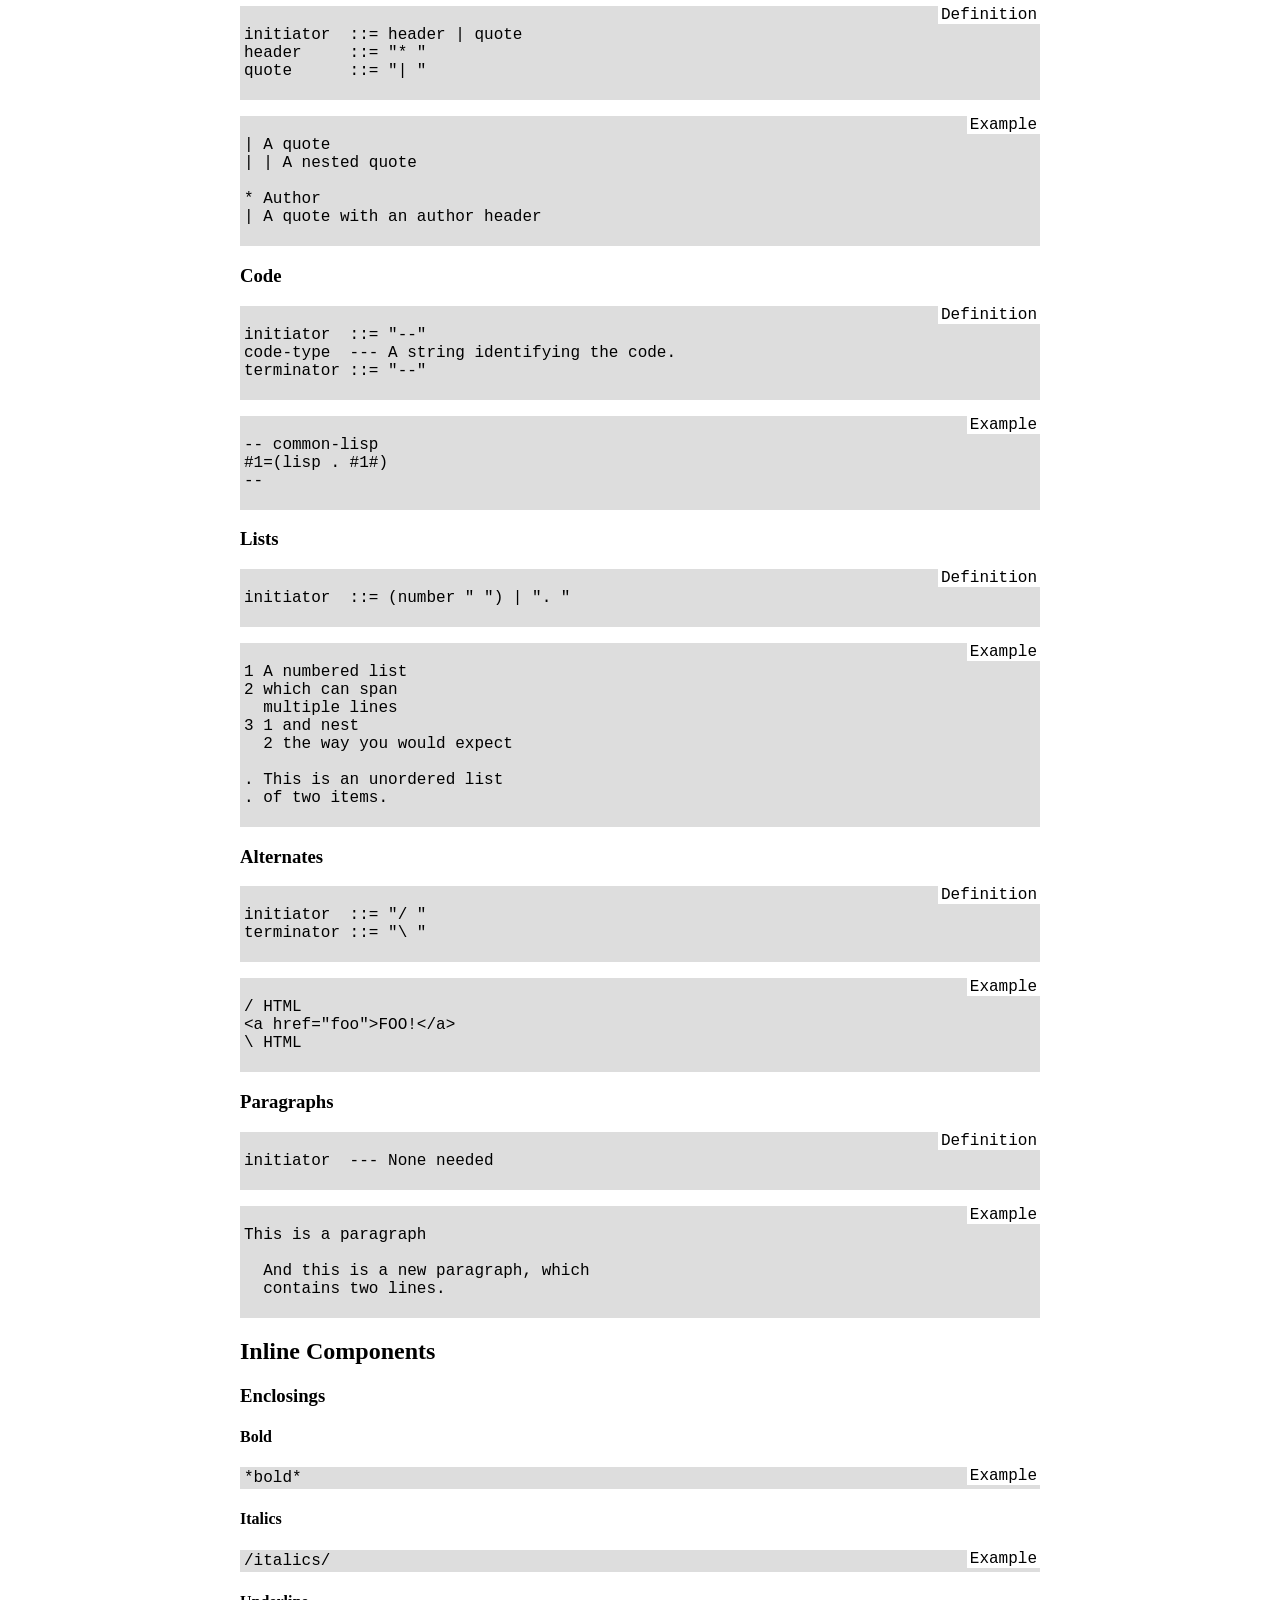
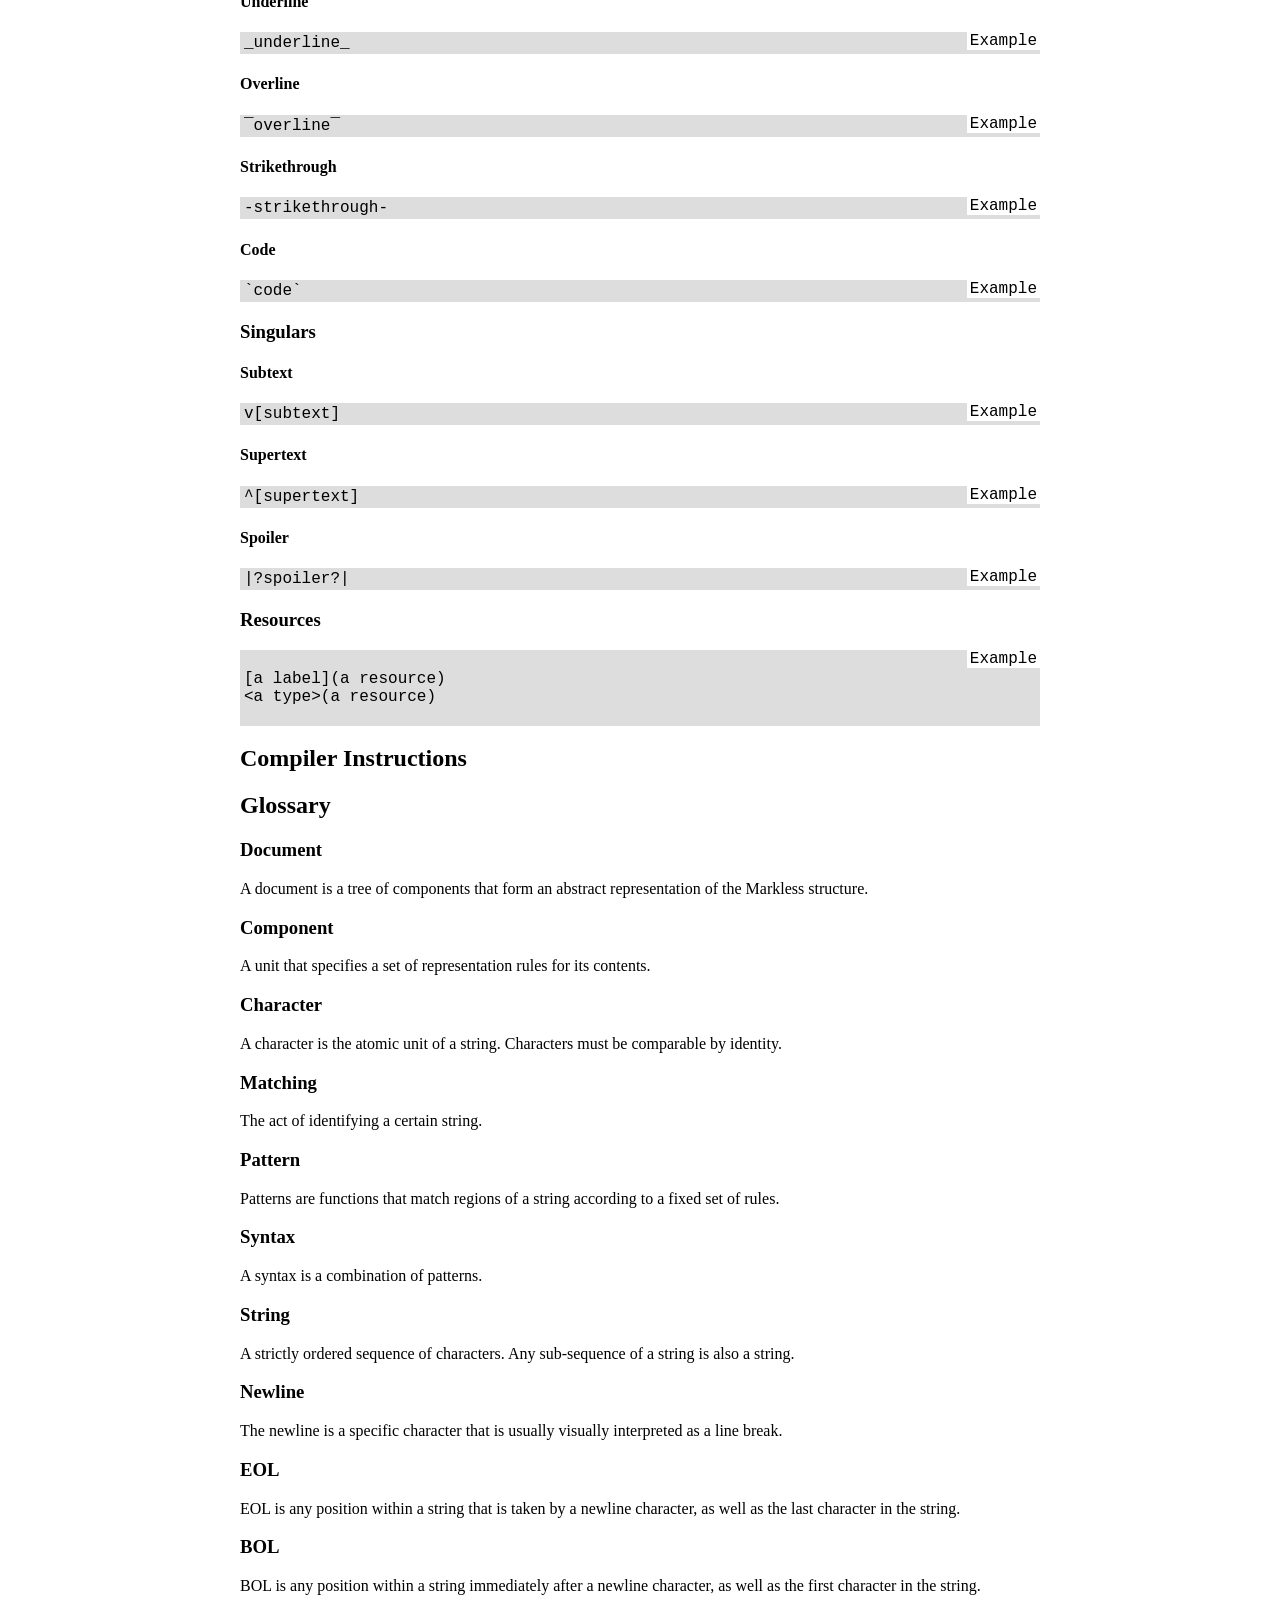
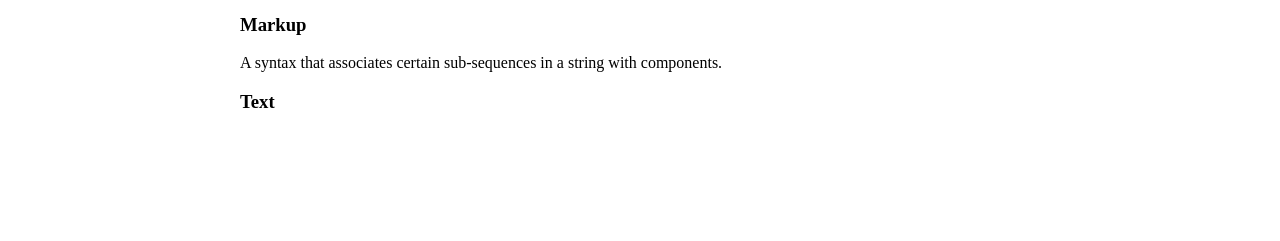
==== commit 739f2cf5: "Stuff?" ====
--- a/spec.html
+++ b/spec.html
@@ -34,6 +34,7 @@
       <li><a href="#Introduction">Introduction</a></li>
       <li><a href="#Block_Components">Block Components</a>
         <ol>
+          <li><a href="#Documents">Documents</a></li>
           <li><a href="#Headers">Headers</a></li>
           <li><a href="#Rules">Rules</a></li>
           <li><a href="#Instructions">Instructions</a></li>
@@ -55,83 +56,31 @@
       <li><a href="#Compiler_Instructions">Compiler Instructions</a></li>
       <li><a href="#Glossary">Glossary</a>
         <ul>
-          <li><a href="#Glossary/Block">Block</a></li>
-          <li><a href="#Glossary/Character">Character</a></li>
-          <li><a href="#Glossary/Dash">Dash</a></li>
-          <li><a href="#Glossary/Document">Document</a></li>
-          <li><a href="#Glossary/Embed">Embed</a></li>
-          <li><a href="#Glossary/Initiator">Initiator</a></li>
-          <li><a href="#Glossary/Inline">Inline</a></li>
-          <li><a href="#Glossary/Line">Line</a></li>
-          <li><a href="#Glossary/Link">Link</a></li>
-          <li><a href="#Glossary/Markup">Markup</a></li>
-          <li><a href="#Glossary/Nesting">Nesting</a></li>
-          <li><a href="#Glossary/String">String</a></li>
-          <li><a href="#Glossary/Terminator">Terminator</a></li>
-          <li><a href="#Glossary/Text">Text</a></li>
-          <li><a href="#Glossary/URL">URL</a></li>
         </ul>
       </li>
     </ol>
 
     <h2 id="Introduction">Introduction</h2>
-    <p>
-      Markdown and similar ASCII markup languages have a couple of significant
-      drawbacks that Markless attempts to avoid. First and foremost, due to the
-      big amount of leniency in what is allowed, writing a parser is increasingly
-      a pain without bringing much of a benefit for the user in exchange.
-      Markless fixes this by following consistent rules for its syntax throughout
-      that lower the difficulty of writing a well performing and compliant parser.
-      Second, often times rather convenient and easy to implement options seem to
-      be left out for no particular reason. Markless therefore attempts to
-      include all options that offer a good usage vs. parsing difficulty ratio.
-      Third, most languages do not allow inclusion of arbitrary, different
-      languages, but rather limit themselves to HTML or some limited subset
-      thereof, if any inclusion is allowed at all. Markless allows arbitrary
-      languages to be intermixed as long as the compiler supports them.
-    </p>
-    <p>
-      Markless specifies no necessary output format nor an internal representation
-      of a Markless document. However, the syntax was specified with HTML output
-      in mind, and as such some options may fit more or less well depending on the
-      intended output format.
-    </p>
-    <p>
-      Markless is split into two different kinds of markup types. Blocks and Inlines.
-      Blocks are all determined by the leading two characters of a line. Depending
-      on those two characters, a certain block can be invoked. Inlines on the other
-      hand are intended to help mark sections of text within blocks specially. They
-      don't all follow a uniform way of markup recognition, but are instead split
-      into three different categories.
-    </p>
-    <p>
-      Following from the strict generality of the block syntax, a sane parser
-      strategy would be to read the first two chars of a line, determine the current
-      block mode, parse the rest of the line according to inline component
-      specification and repeat on line break detection.
-    </p>
+    
 
     <h2 id="Block_Components">Block Components</h2>
     <p>
-      A block is a segment in the document that groups together a region of characters
-      under specified interpretation and representation rules.
+      A block is a component that may contain text or other components and always
+      takes up the full width of the document in the output.
     </p>
     <p>
       A block may span any number of lines, but must always begin and end at the
-      beginning and end of a line respectively. The beginning and end of a block
-      are marked by the initiator and terminator patterns of the block. If the block
-      terminator is never recognised, the block terminates at the end of the document.
-      Initiators and terminators must be minimally identifiable by the first two
-      characters of a line, but may take up more characters if provided and
-      specifically allowed by the block definition. If no terminator is specified, the
-      block ends at the end of the line before the line that shows the initiator of a
-      different block.
+      beginning and end of a line respectively.
     </p>
     <div>
+      <h3 id="Documents">Documents</h3>
+      <p></p>
+      
       <h3 id="Headers">Headers</h3>
       <pre><code class="definition">
-initiator  ::= "# " | "##"
-terminator ::= EOL
+header      ::= level " " header-text EOL
+level       ::= "#"+
+header-text --- A text to be put into the header block.
       </code></pre>
       <pre><code class="example">
 # This is a h1
@@ -143,8 +92,7 @@
       
       <h3 id="Rules">Rules</h3>
       <pre><code class="definition">
-initiator  ::= "=="
-terminator ::= EOL
+rule ::= "==" "="*
       </code></pre>
       <pre><code class="example">
 ==
@@ -156,7 +104,8 @@
       
       <h3 id="Instructions">Instructions</h3>
       <pre><code class="definition">
-initiator  ::= "! "
+instruction ::= "! " expression
+expression  --- A valid compiler instruction
       </code></pre>
       <pre><code class="example">
 ! (setf language :markless)
@@ -177,7 +126,9 @@
       
       <h3 id="Quotes">Quotes</h3>
       <pre><code class="definition">
-initiator  ::= "| " | "* "
+initiator  ::= header | quote
+header     ::= "* "
+quote      ::= "| "
       </code></pre>
       <pre><code class="example">
 | A quote
@@ -191,7 +142,8 @@
       
       <h3 id="Code">Code</h3>
       <pre><code class="definition">
-initiator  ::= "--"
+initiator  ::= "--" 
+code-type  --- A string identifying the code.
 terminator ::= "--"
       </code></pre>
       <pre><code class="example">
@@ -313,10 +265,40 @@
     <p>
     </p>
     <div>
-      <h3 id="Glossary/"></h3>
-      <p></p>
-      
-      <h3 id="Glossary/"></h3>
+      <h3 id="Glossary/Document">Document</h3>
+      <p>A document is a tree of components that form an abstract representation of the Markless structure.</p>
+      
+      <h3 id="Glossary/Component">Component</h3>
+      <p>A unit that specifies a set of representation rules for its contents.</p>
+      
+      <h3 id="Glossary/File">Character</h3>
+      <p>A character is the atomic unit of a string. Characters must be comparable by identity.</p>
+      
+      <h3 id="Glossary/Matching">Matching</h3>
+      <p>The act of identifying a certain string.</p>
+      
+      <h3 id="Glossary/Pattern">Pattern</h3>
+      <p>Patterns are functions that match regions of a string according to a fixed set of rules.</p>
+      
+      <h3 id="Glossary/Syntax">Syntax</h3>
+      <p>A syntax is a combination of patterns.</p>
+      
+      <h3 id="Glossary/String">String</h3>
+      <p>A strictly ordered sequence of characters. Any sub-sequence of a string is also a string.</p>
+      
+      <h3 id="Glossary/Newline">Newline</h3>
+      <p>The newline is a specific character that is usually visually interpreted as a line break.</p>
+      
+      <h3 id="Glossary/EOL">EOL</h3>
+      <p>EOL is any position within a string that is taken by a newline character, as well as the last character in the string.</p>
+      
+      <h3 id="Glossary/">BOL</h3>
+      <p>BOL is any position within a string immediately after a newline character, as well as the first character in the string.</p>
+      
+      <h3 id="Glossary/Markup">Markup</h3>
+      <p>A syntax that associates certain sub-sequences in a string with components.</p>
+      
+      <h3 id="Glossary/Text">Text</h3>
       <p></p>
     </div>
   </body>
